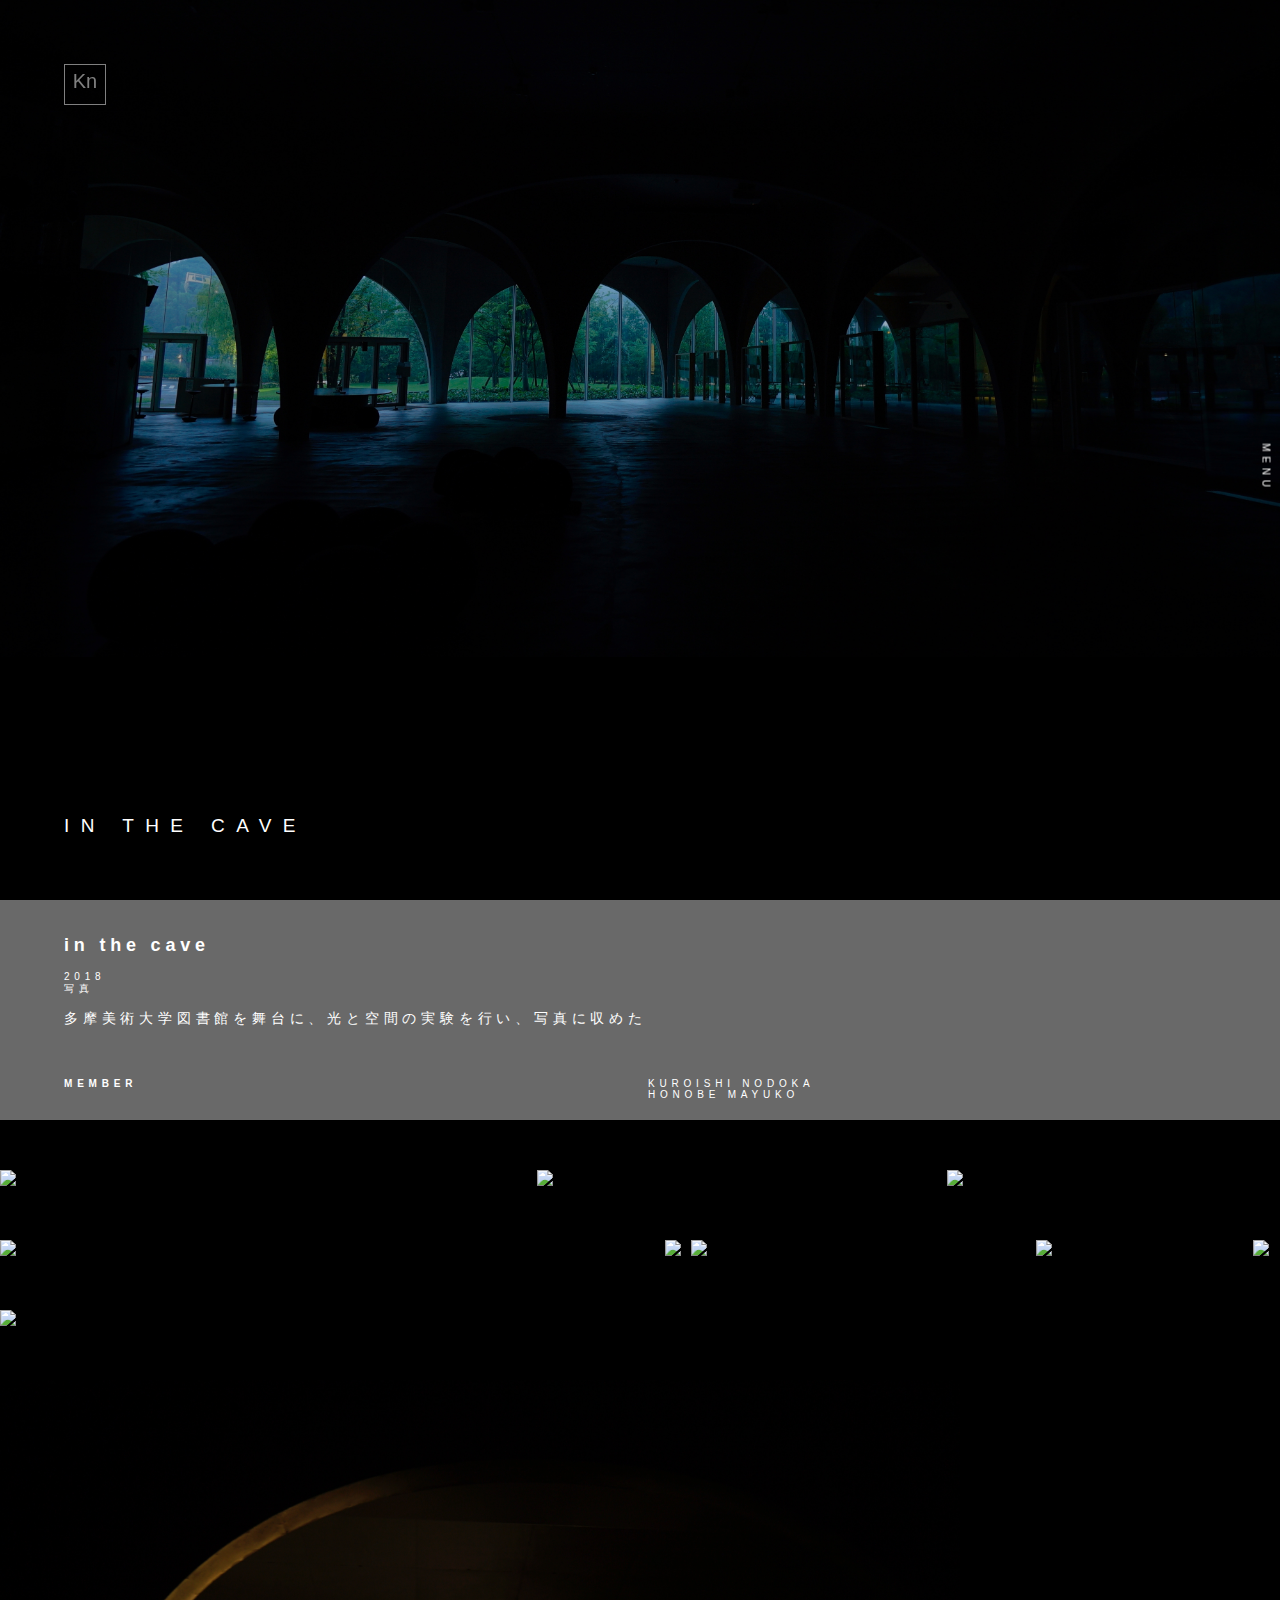
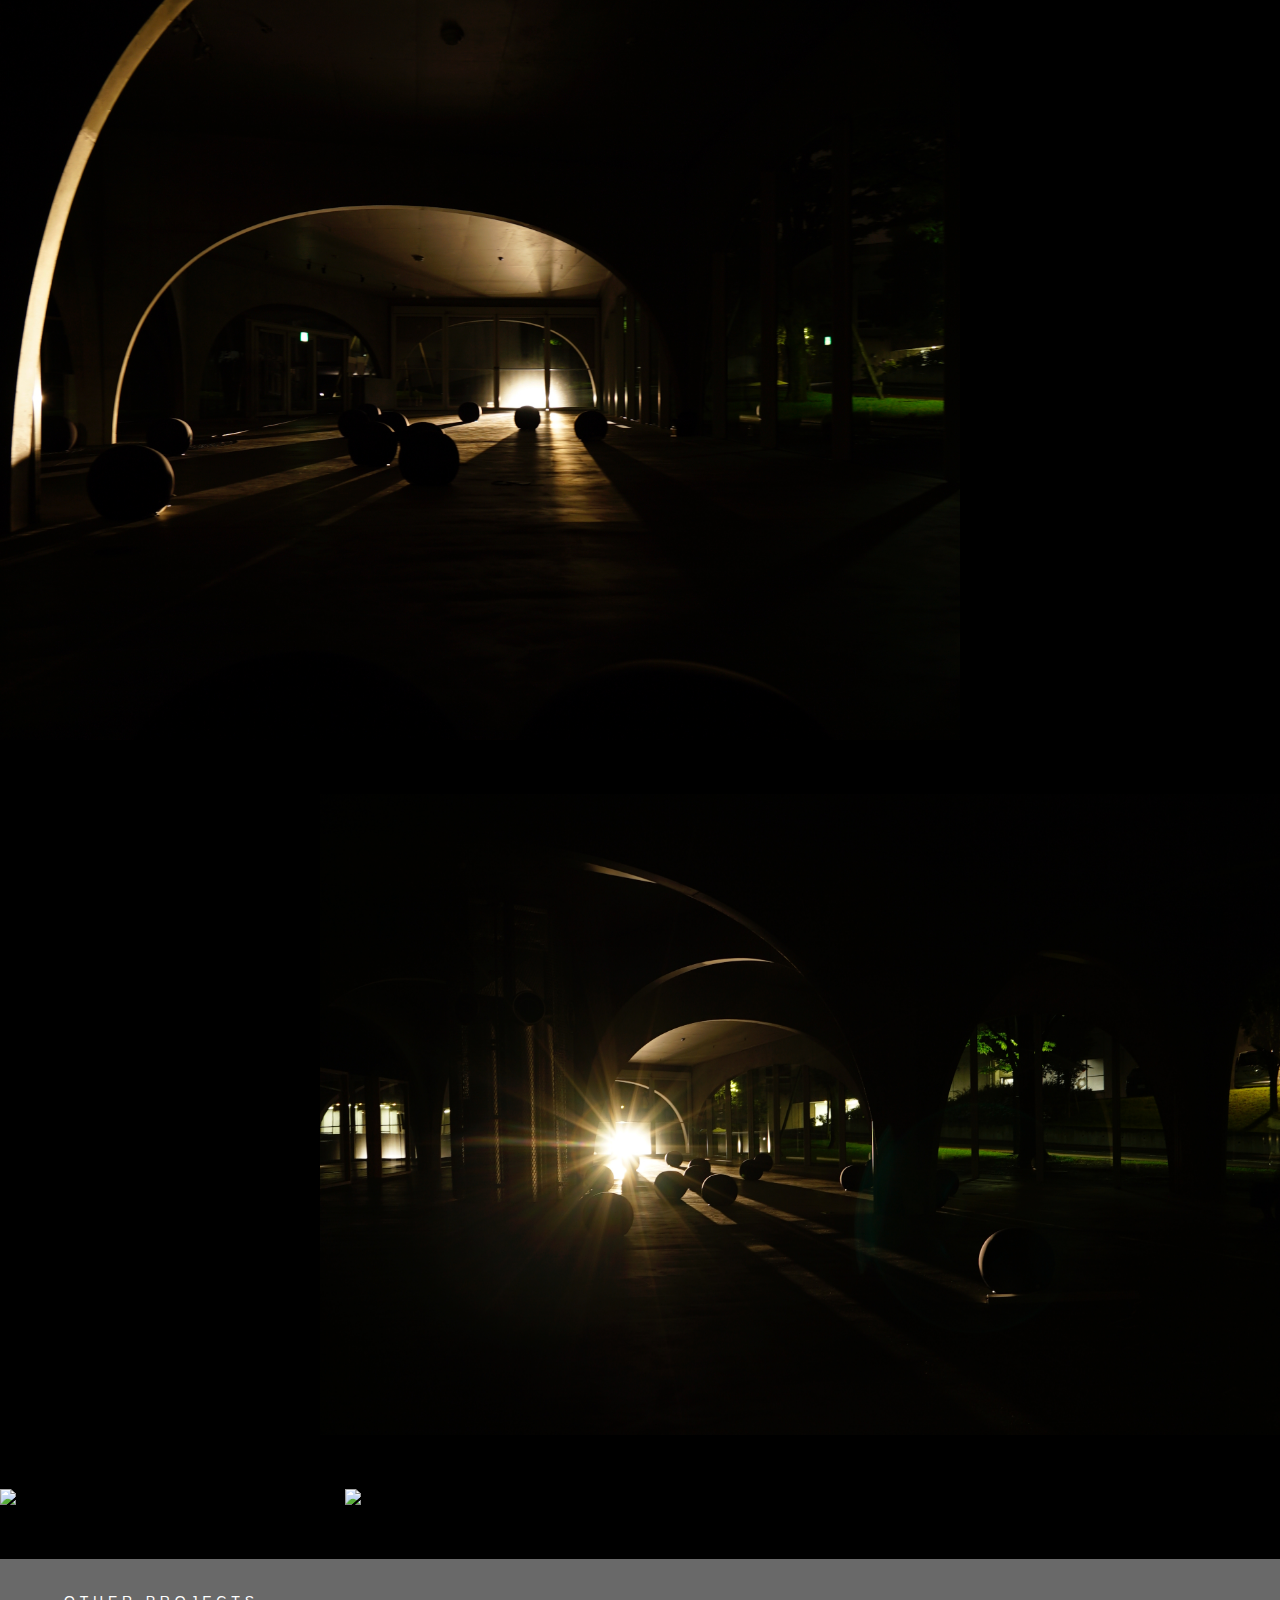
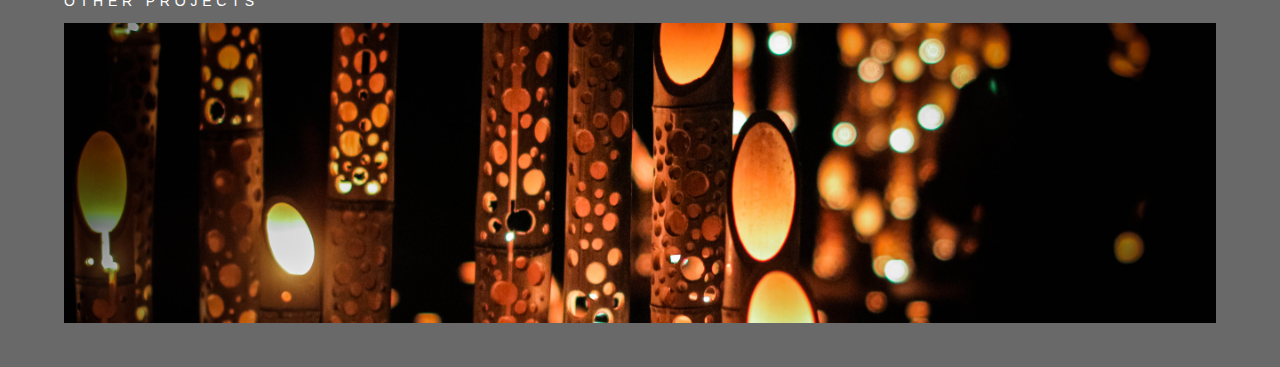
==== cave.html @ 824e066f "Add files via upload" ====
<!doctype html>
<html>
<head>
<meta charset="UTF-8">
<title>in the cave</title>
    
<style type="text/css" media="screen">
@import url(home/import.css);
</style>
    
<meta name="viewport" content="width=device-width, initial-scale=1.0">
    
</head>

<body>
    
    
    <div class="defo">
     <a class="home-logo" href="home-kenkhoji.html">Kn</a>
        
    <div id="nav-drawer">
      <input id="nav-input" type="checkbox" class="nav-unshown">
      <label id="nav-open" for="nav-input"><span>MENU</span></label>
		
      <label class="nav-unshown" id="nav-close" for="nav-input"></label>
         <div id="nav-content">
			 
			 <div class="in-menu">
		     
			 <a href="home-moon.html">HOME</a><br>
			 <a href="works.html">ALL PROJECT</a><br><br>
			 <a href="moon.html">ZEN GARDEN ON THE MOON</a><br>
			 <a href="graduation.html">GRADUATION2019</a><br>
			 <a href="kenkho-ji.html">KENKHO-JI</a><br> 
			 <a href="dialogue.html">DIALOGUE</a><br>
			 <a href="shibuya-w.html">SHIBUYA W</a><br>
		     <a href="cave.html">IN THE CAVE</a><br>
		     
			 </div>
		 </div>
    </div>
    
    </div>
    
    <div class="front">
     <img src="cave/main.JPG" class="top">
    

     <div class="title">
        <h1>
        <br>
        <br>
        <br>
        IN THE CAVE
        </h1>
     </div>
    </div>
     
    <div class="about">
     
     <h2>in the cave</h2>
     <p>2018</p>
     <p>写真</p>
        
     <h3>多摩美術大学図書館を舞台に、光と空間の実験を行い、写真に収めた</h3>
     
     <div class="member">
        <p><strong>MEMBER</strong></p>
        <p>
        KUROISHI NODOKA<br>
        HONOBE MAYUKO<br>
        </p>
        
     </div>
    </div>
     
     
<div class="contents"> 
    
    <img src="cave/1.JPG" class="xxxx">
    <img src="cave/2.JPG" class="xxx">
    <img src="cave/3.JPG" class="x">
    <img src="cave/4.JPG" class="xxxx">
    <img src="cave/5.JPG" class="xx">
	<img src="cave/6.JPG" class="xxxx">
    <img src="cave/7.JPG" class="">
    <img src="cave/8.JPG" class="x">
    <img src="cave/9.JPG" class="xxxx">
    <img src="cave/10.JPG" class="xxxx">
    <img src="cave/11.JPG" class="xx">
    <img src="cave/12.JPG" class="xxxx">
    <img src="cave/13.JPG" class="">
</div>
    
    <div class="other-works">
     <h3>OTHER PROJECTS</h3>
     <a href="kenkho-ji.html"><img src="kenkho-ji/IMG_9687.jpg" class="other-img"></a>
    </div>
    
    
</body>
</html>
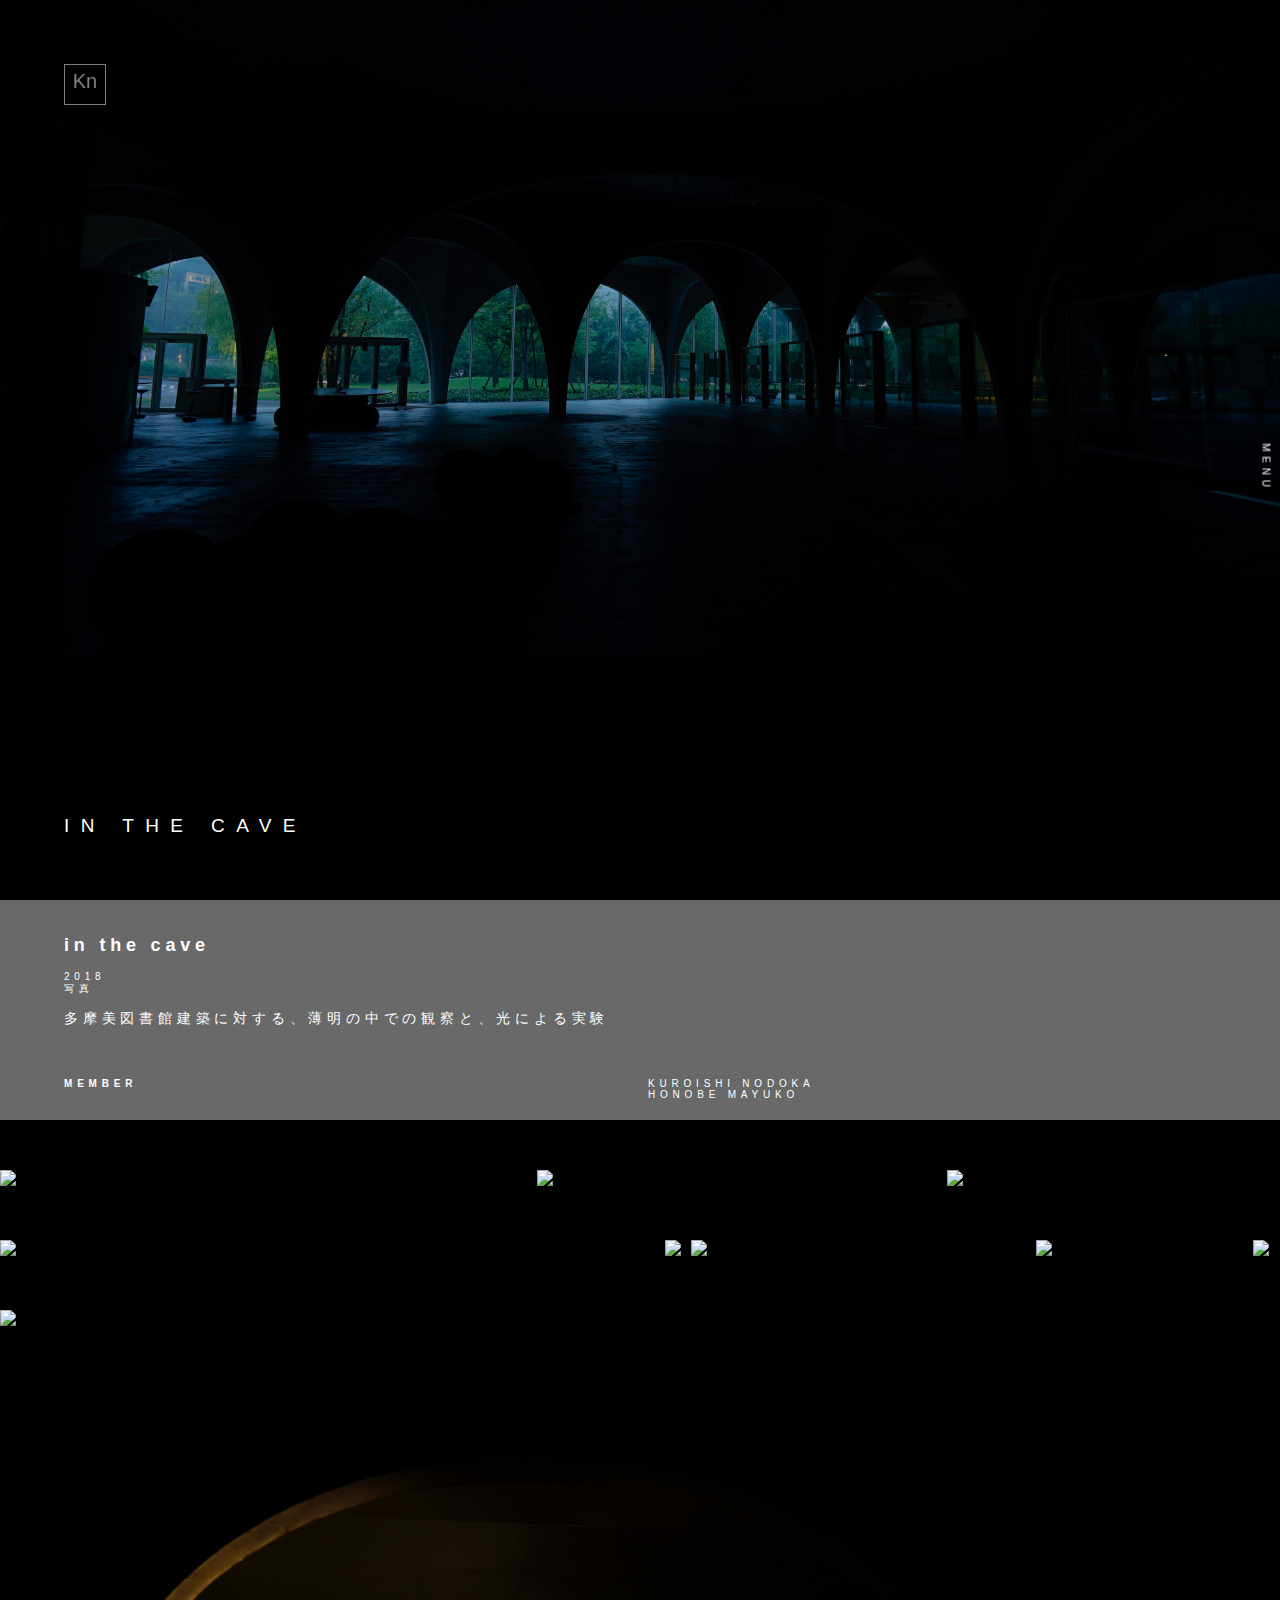
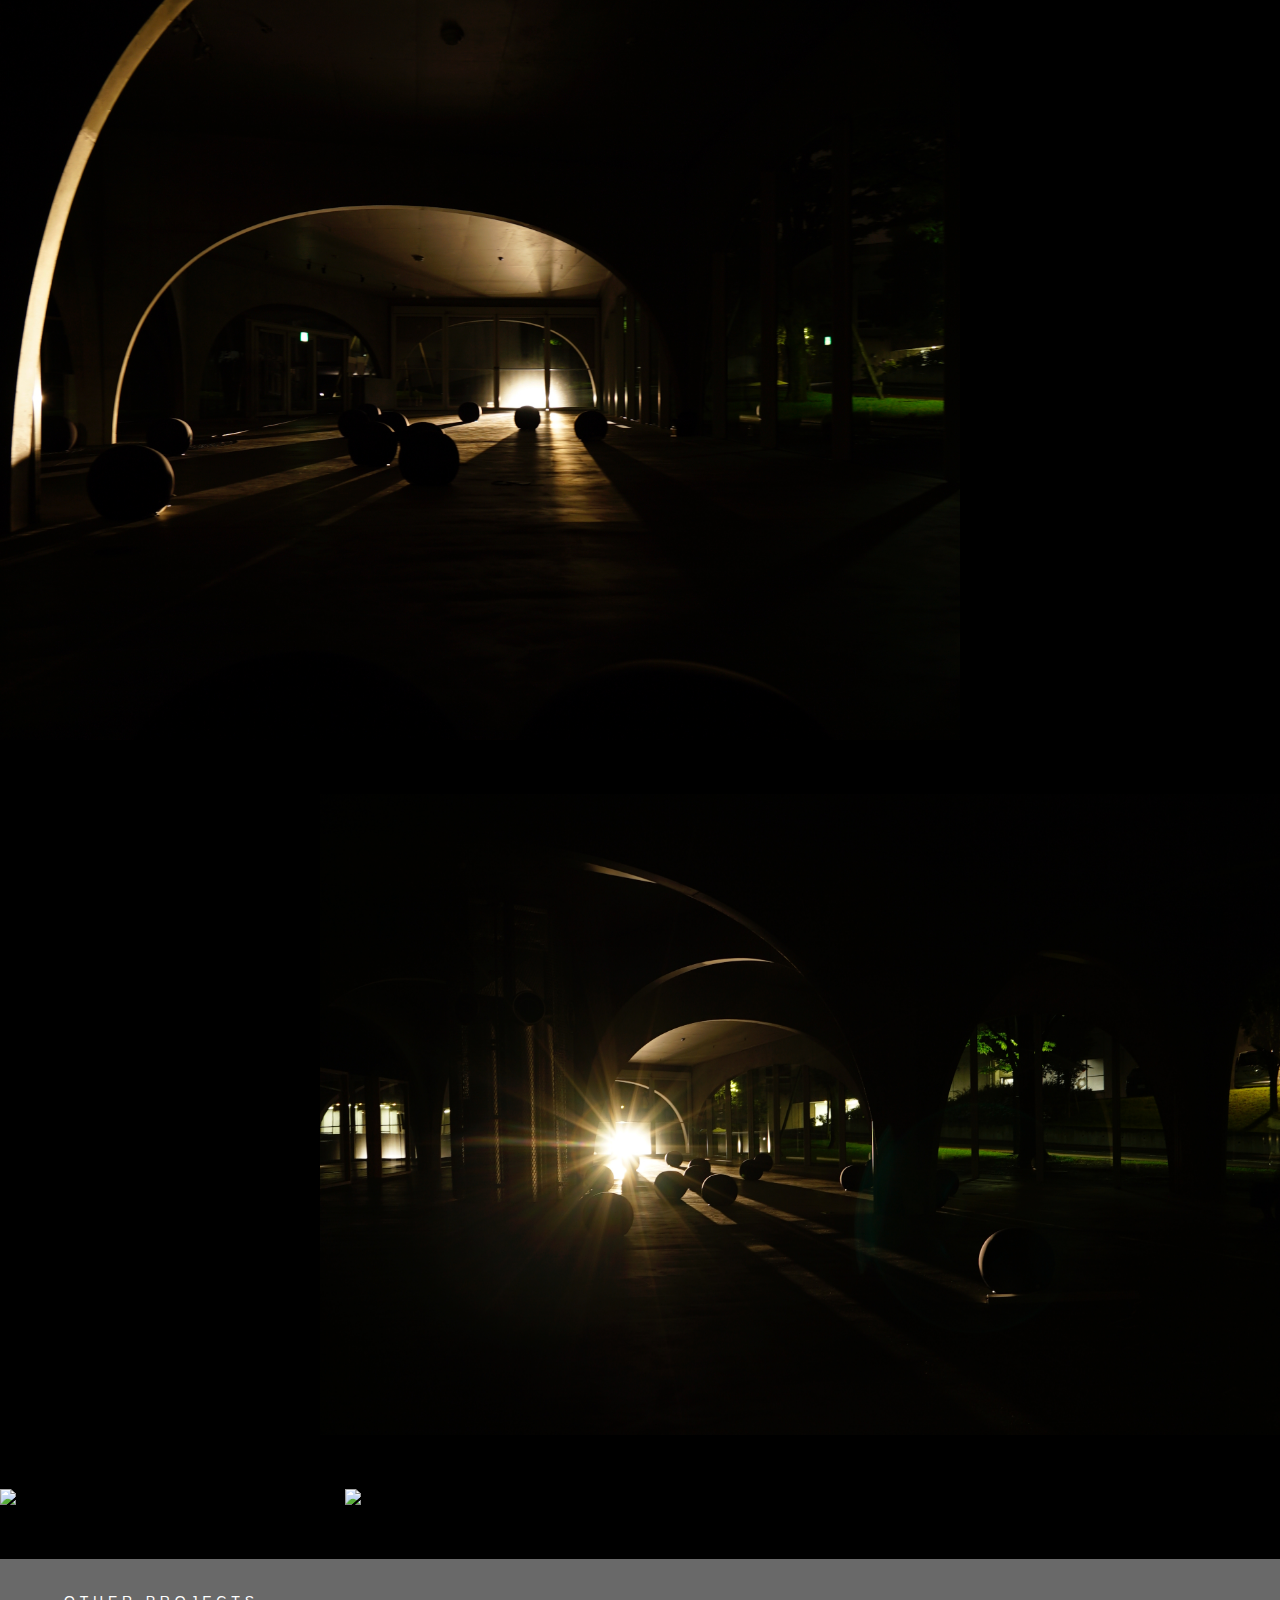
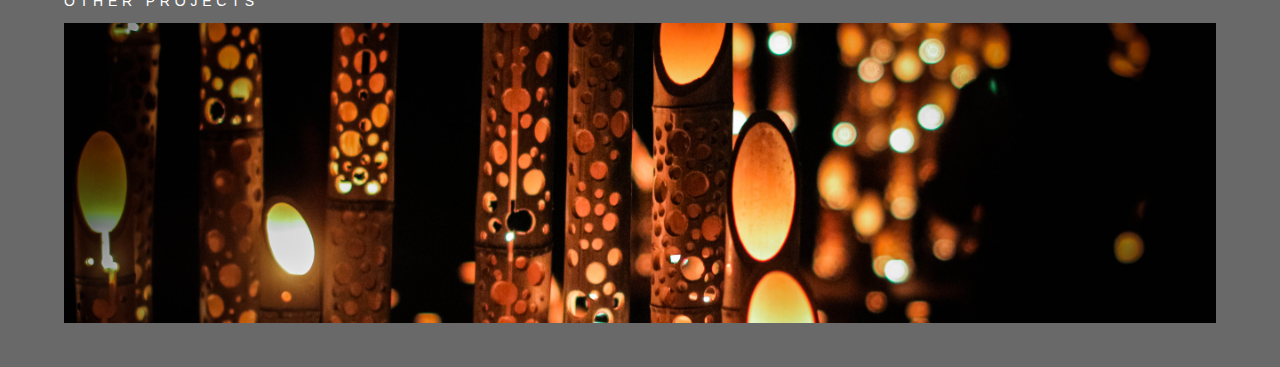
==== commit 56658a57: "Update cave.html" ====
--- a/cave.html
+++ b/cave.html
@@ -35,6 +35,7 @@
 			 <a href="dialogue.html">DIALOGUE</a><br>
 			 <a href="shibuya-w.html">SHIBUYA W</a><br>
 		     <a href="cave.html">IN THE CAVE</a><br>
+			 <a href="unions.html">UNIONS</a><br>
 		     
 			 </div>
 		 </div>
@@ -62,7 +63,7 @@
      <p>2018</p>
      <p>写真</p>
         
-     <h3>多摩美術大学図書館を舞台に、光と空間の実験を行い、写真に収めた</h3>
+     <h3>多摩美図書館建築に対する、薄明の中での観察と、光による実験</h3>
      
      <div class="member">
         <p><strong>MEMBER</strong></p>
@@ -99,4 +100,4 @@
     
     
 </body>
-</html>+</html>
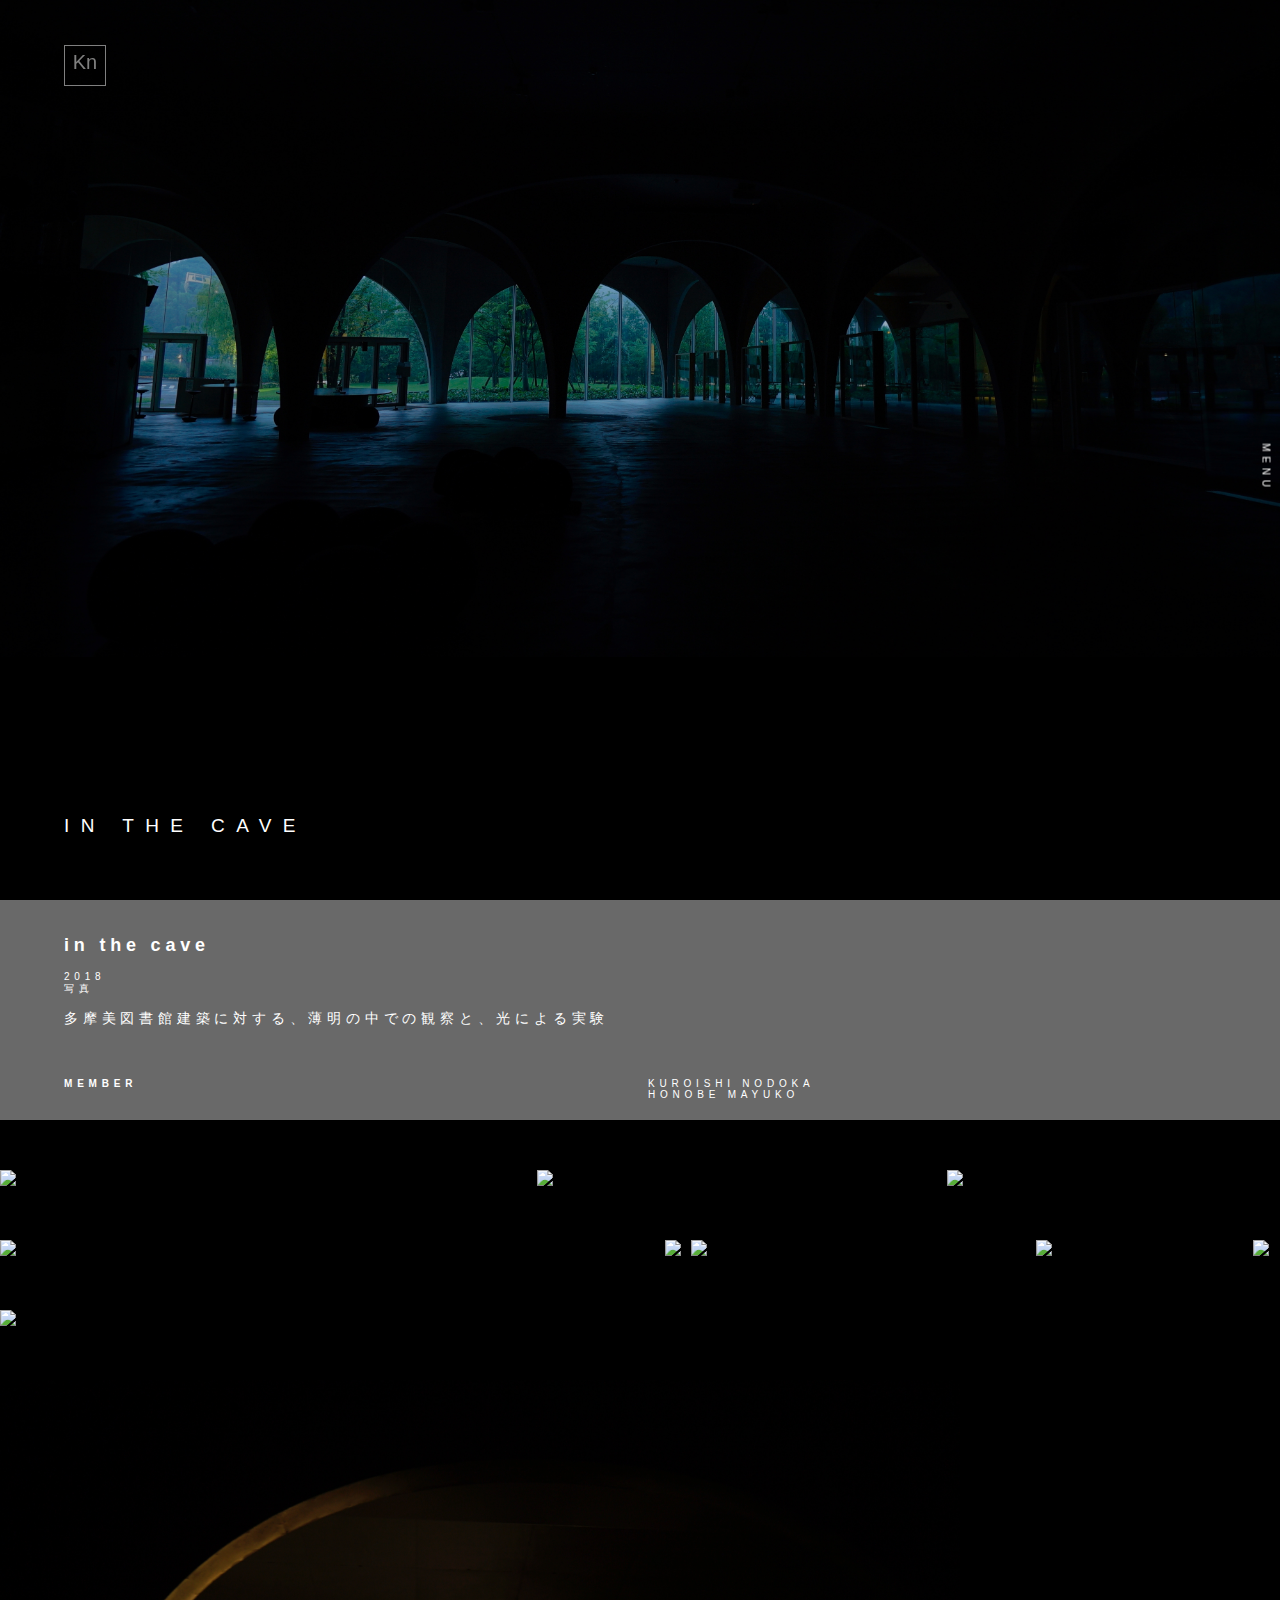
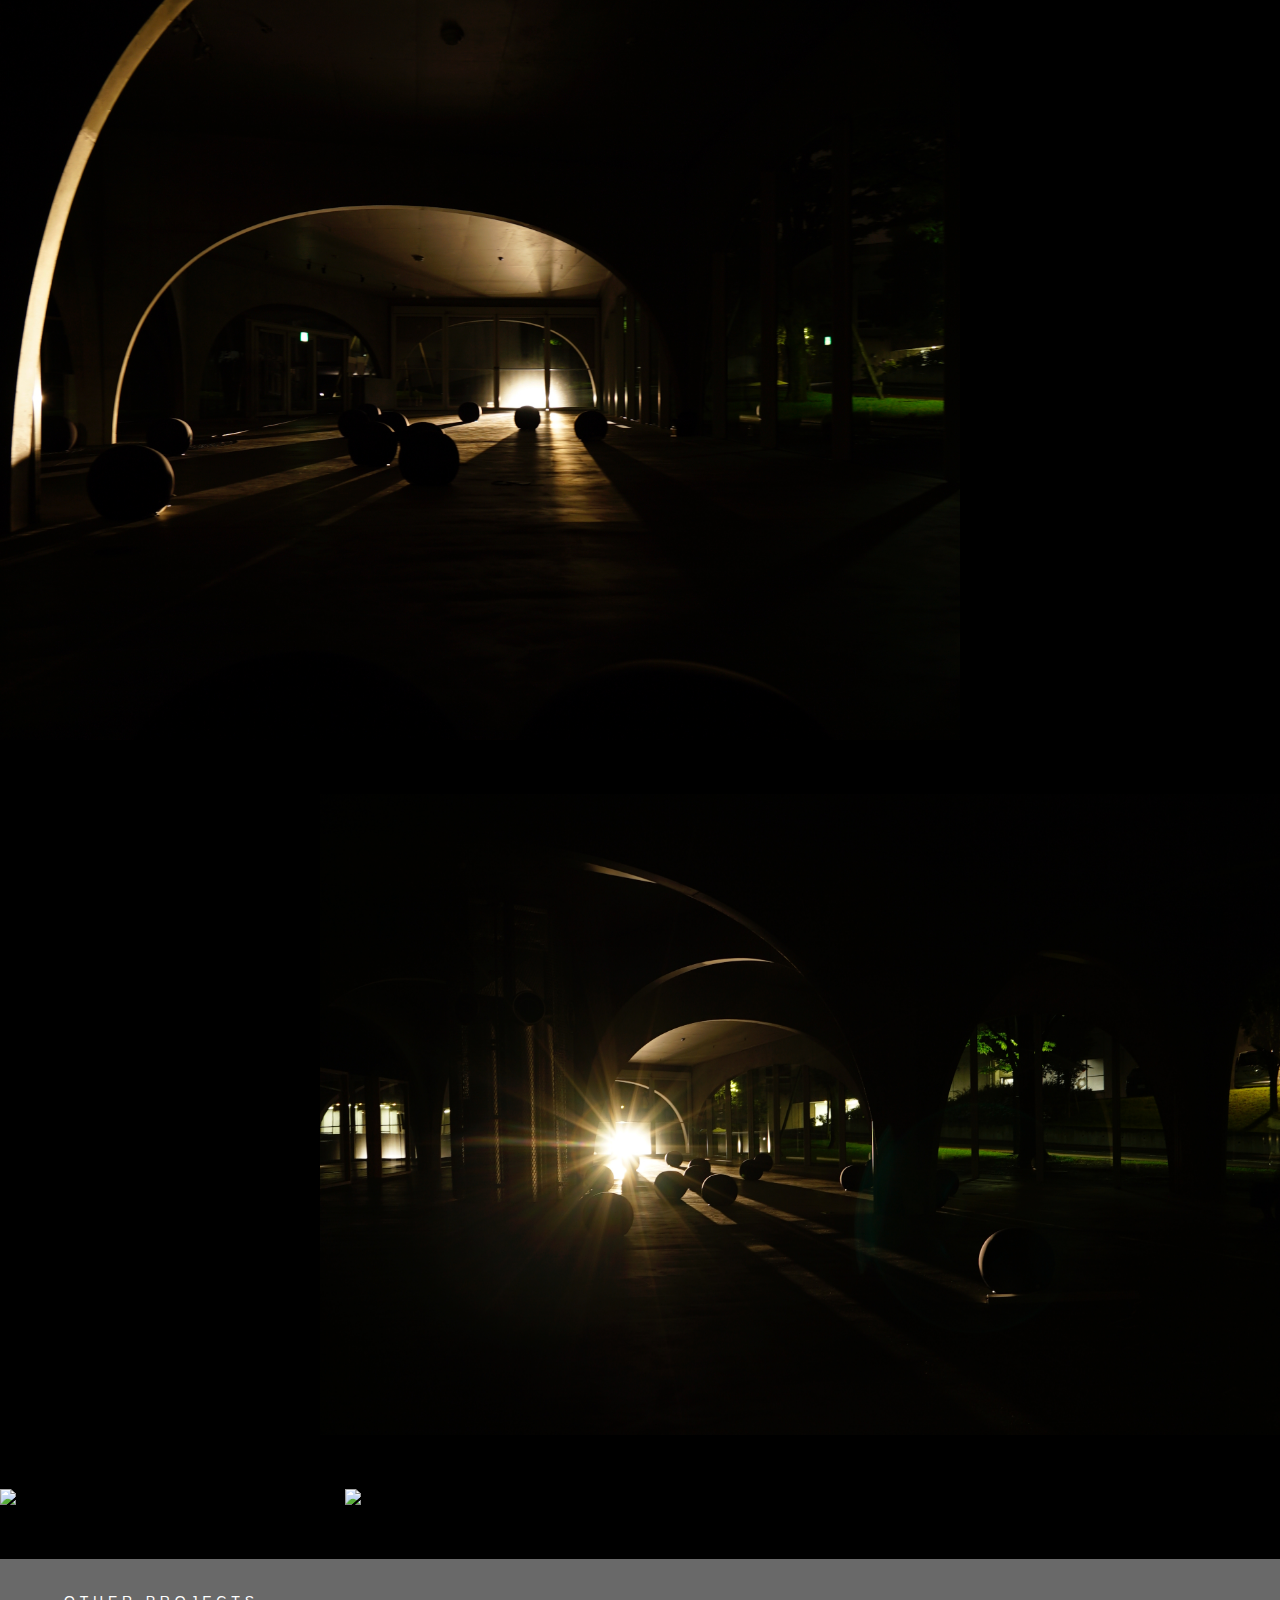
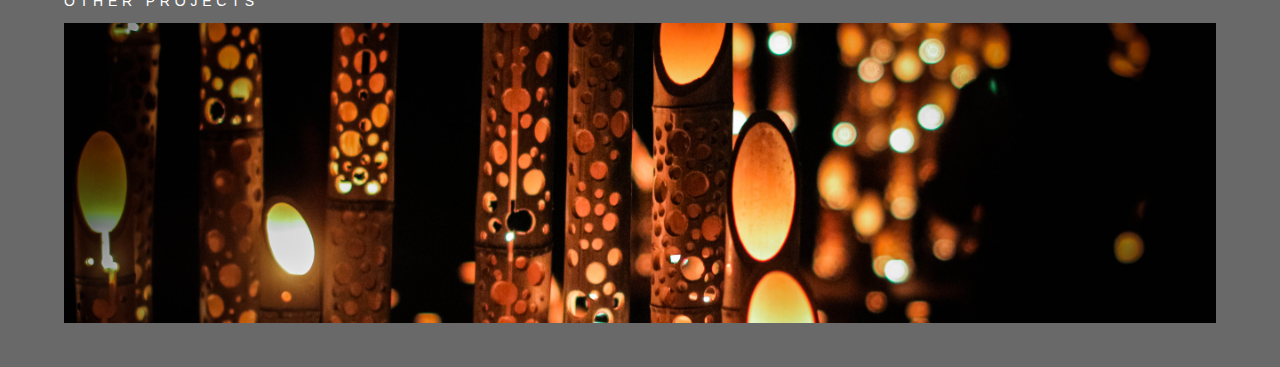
==== commit 285a618e: "Add files via upload" ====
--- a/cave.html
+++ b/cave.html
@@ -36,6 +36,7 @@
 			 <a href="shibuya-w.html">SHIBUYA W</a><br>
 		     <a href="cave.html">IN THE CAVE</a><br>
 			 <a href="unions.html">UNIONS</a><br>
+			 <a href="unions.html">EARTH & LAB</a><br>
 		     
 			 </div>
 		 </div>
@@ -100,4 +101,4 @@
     
     
 </body>
-</html>
+</html>